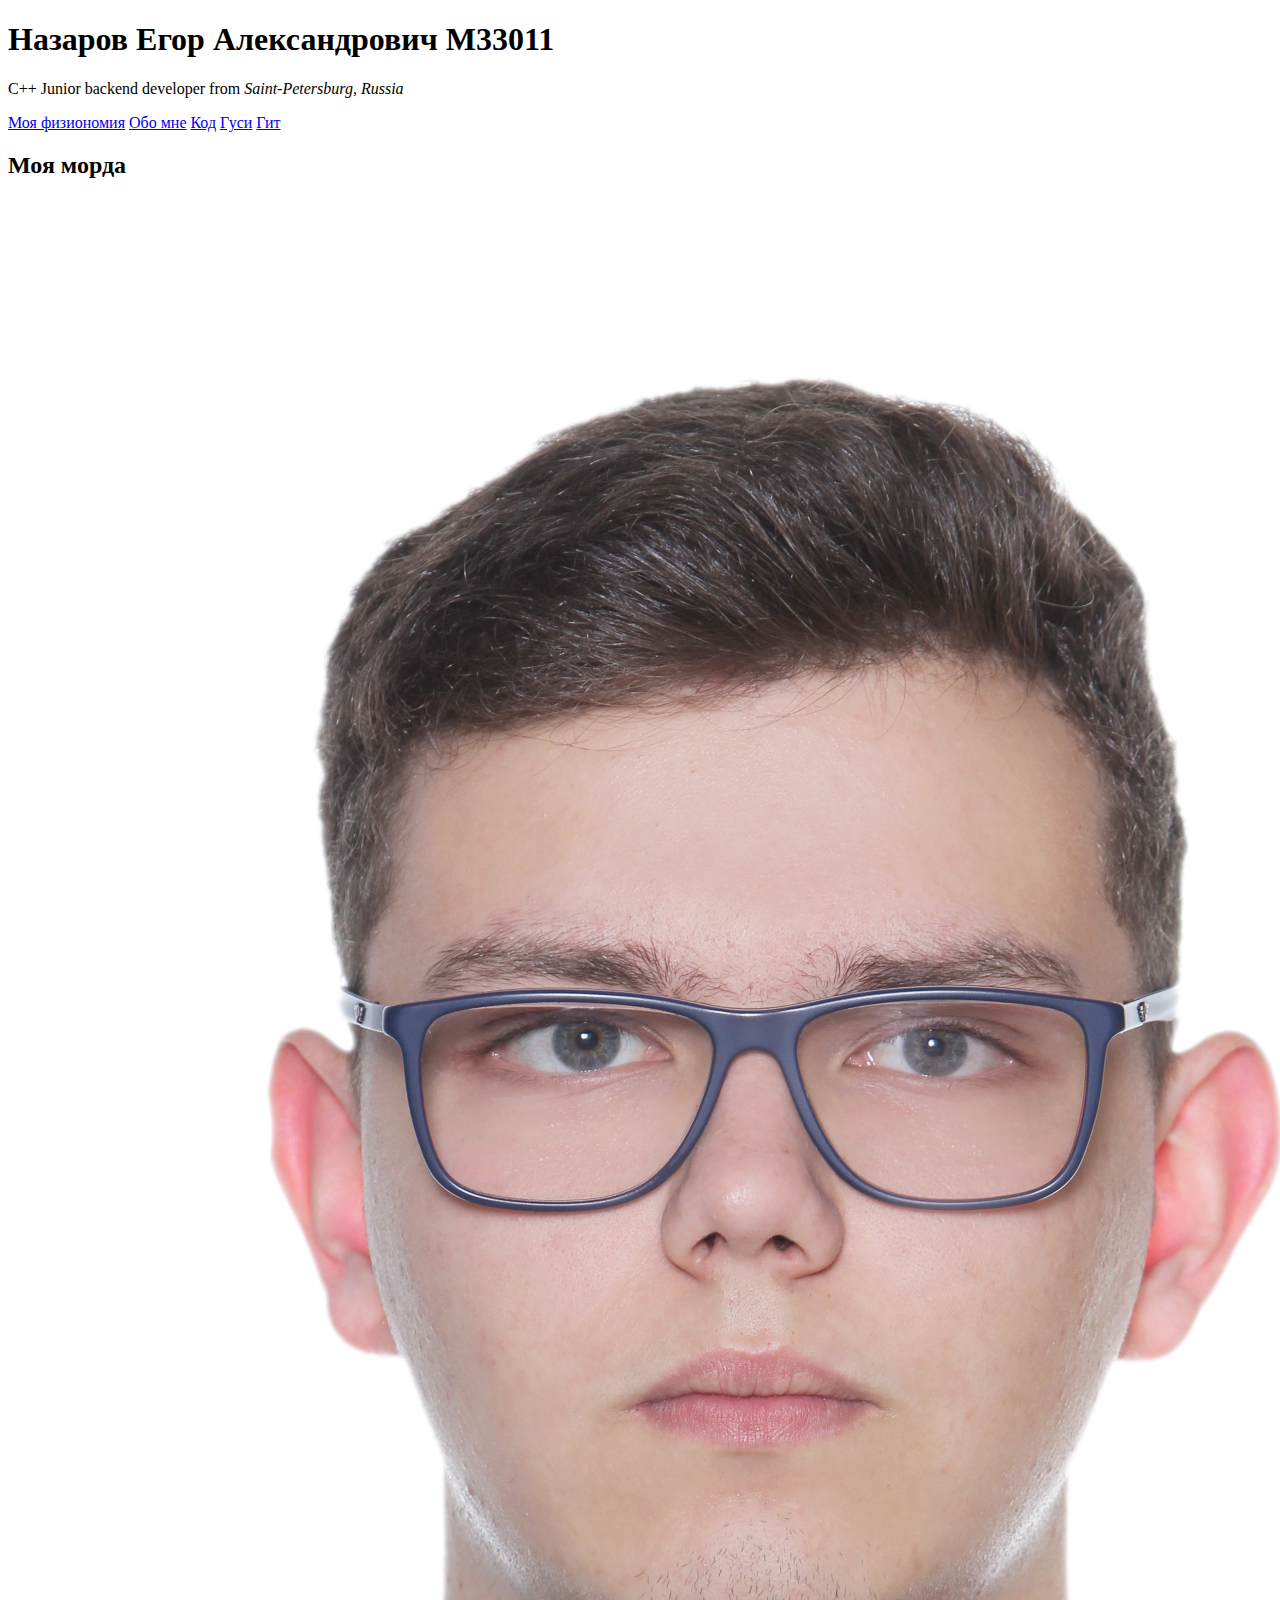
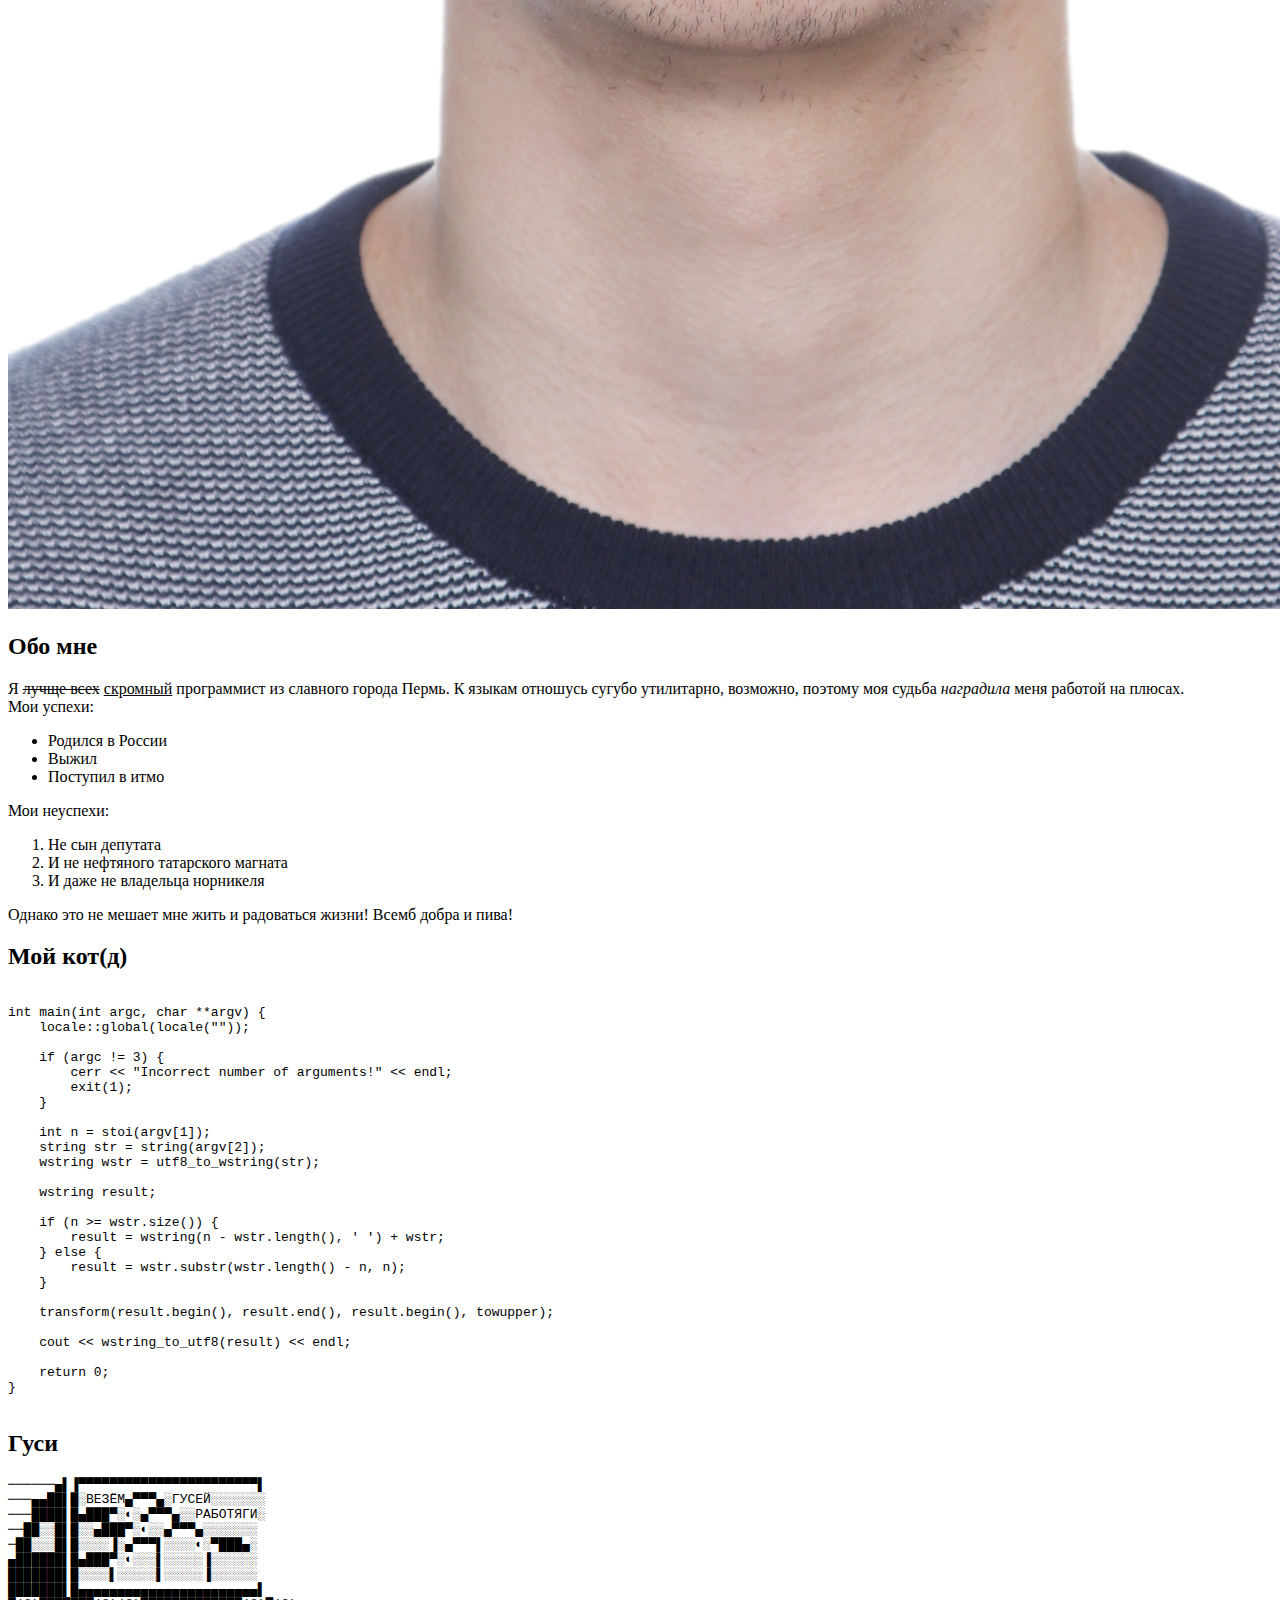
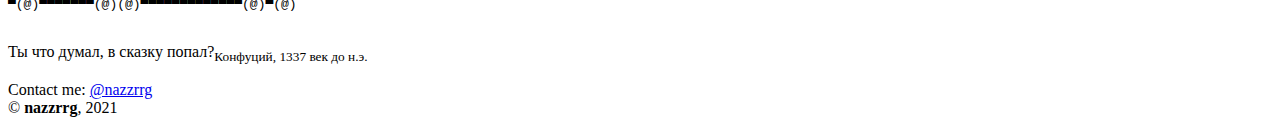
==== index.html @ 8119497b "Merge branch 'develop'" ====
<!DOCTYPE html>
<html lang="ru">
<head>
    <meta charset="UTF-8">
    <meta http-equiv="X-UA-Compatible" content="IE=edge">
    <meta name="viewport" content="width=device-width, initial-scale=1.0">
    <meta name="description" content="My portfilio page">
    <meta name="keywords" content="CV, portfolio, ">
    <meta name="author" content="nazzrrg">
    <title>ITMO-Web</title>
</head>
<body>
<header>
    <h1>Назаров Егор Александрович М33011</h1>
    <p>C++ Junior backend developer from <i>Saint-Petersburg, Russia</i></p>
    <nav>
        <a href="#face">Моя физиономия</a>
        <a href="#about">Обо мне</a>
        <a href="#code-sample">Код</a>
        <a href="#ascii-graphics">Гуси</a>
        <a target="_blank" href="https://github.com/nazzrrg">Гит</a>
    </nav>
</header>
<main>
    <section class="page-block" id="face">
        <h2 class="block-header">Моя морда</h2>
        <img src="src/img/face.jpg" alt="Мой фейс не айди">
    </section>
    <section class="page-block" id="about">
        <h2 class="block-header">Обо мне</h2>
        <article>
            Я <del>лучще всех</del> <ins>скромный</ins> программист из славного города Пермь. К языкам отношусь сугубо утилитарно, возможно, поэтому моя судьба <em>наградила</em> меня работой на плюсах.<br>
            Мои успехи:
            <ul>
                <li>Родился в России</li>
                <li>Выжил</li>
                <li>Поступил в итмо</li>
            </ul>
            Мои неуспехи:
            <ol>
                <li>Не сын депутата</li>
                <li>И не нефтяного татарского магната</li>
                <li>И даже не владельца норникеля</li>
            </ol>
            Однако это не мешает мне жить и радоваться жизни! Всемб добра и пива!
        </article>
    </section>
    <section class="page-block" id="code-sample">
        <h2 class="block-header">Мой кот(д)</h2>
        <pre><code>
int main(int argc, char **argv) {
    locale::global(locale(""));

    if (argc != 3) {
        cerr << "Incorrect number of arguments!" << endl;
        exit(1);
    }

    int n = stoi(argv[1]);
    string str = string(argv[2]);
    wstring wstr = utf8_to_wstring(str);

    wstring result;

    if (n >= wstr.size()) {
        result = wstring(n - wstr.length(), ' ') + wstr;
    } else {
        result = wstr.substr(wstr.length() - n, n);
    }

    transform(result.begin(), result.end(), result.begin(), towupper);

    cout << wstring_to_utf8(result) << endl;

    return 0;
}
        </code></pre>
    </section>
    <section class="page-block" id="ascii-graphics">
        <h2 class="block-header">Гуси</h2>
        <pre>
──────▄▌▐▀▀▀▀▀▀▀▀▀▀▀▀▀▀▀▀▀▀▀▀▀▀▀▌
───▄▄██▌█░ВЕЗЁМ▄▀▀▀▄░ГУСЕЙ░░░░░░░
───████▌█▄███▀░◐░▄▀▀▀▄░░РАБОТЯГИ░
──██░░█▌█░░▄███▀░◐░░▄▀▀▀▄░░░░░░░
─██░░░█▌█░░░░▐░▄▀▀▀▌░░░░◐░▀███▄░
▄██████▌█▄███▀░◐░░░▌░░░░░▐░░░░░░
███████▌█░░░░▌░░░░░▌░░░░░▐░░░░░░
███████▌█▄▄▄▄▄▄▄▄▄▄▄▄▄▄▄▄▄▄▄▄▄▄▄▌
▀(@)▀▀▀▀▀▀▀(@)(@)▀▀▀▀▀▀▀▀▀▀▀▀▀(@)▀(@)
        </pre>
    </section>
    <aside id="quote">
        <p>Ты что думал, в сказку попал?<sub>Конфуций, 1337 век до н.э.</sub></p>
    </aside>
</main>
<footer>
    <section class="footer-contacts">Contact me: <a href="http://t.me/nazzrrg">@nazzrrg</a></section>
    <section class="footer-copyright">© <b>nazzrrg</b>, 2021</section>
</footer>
</body>
</html>
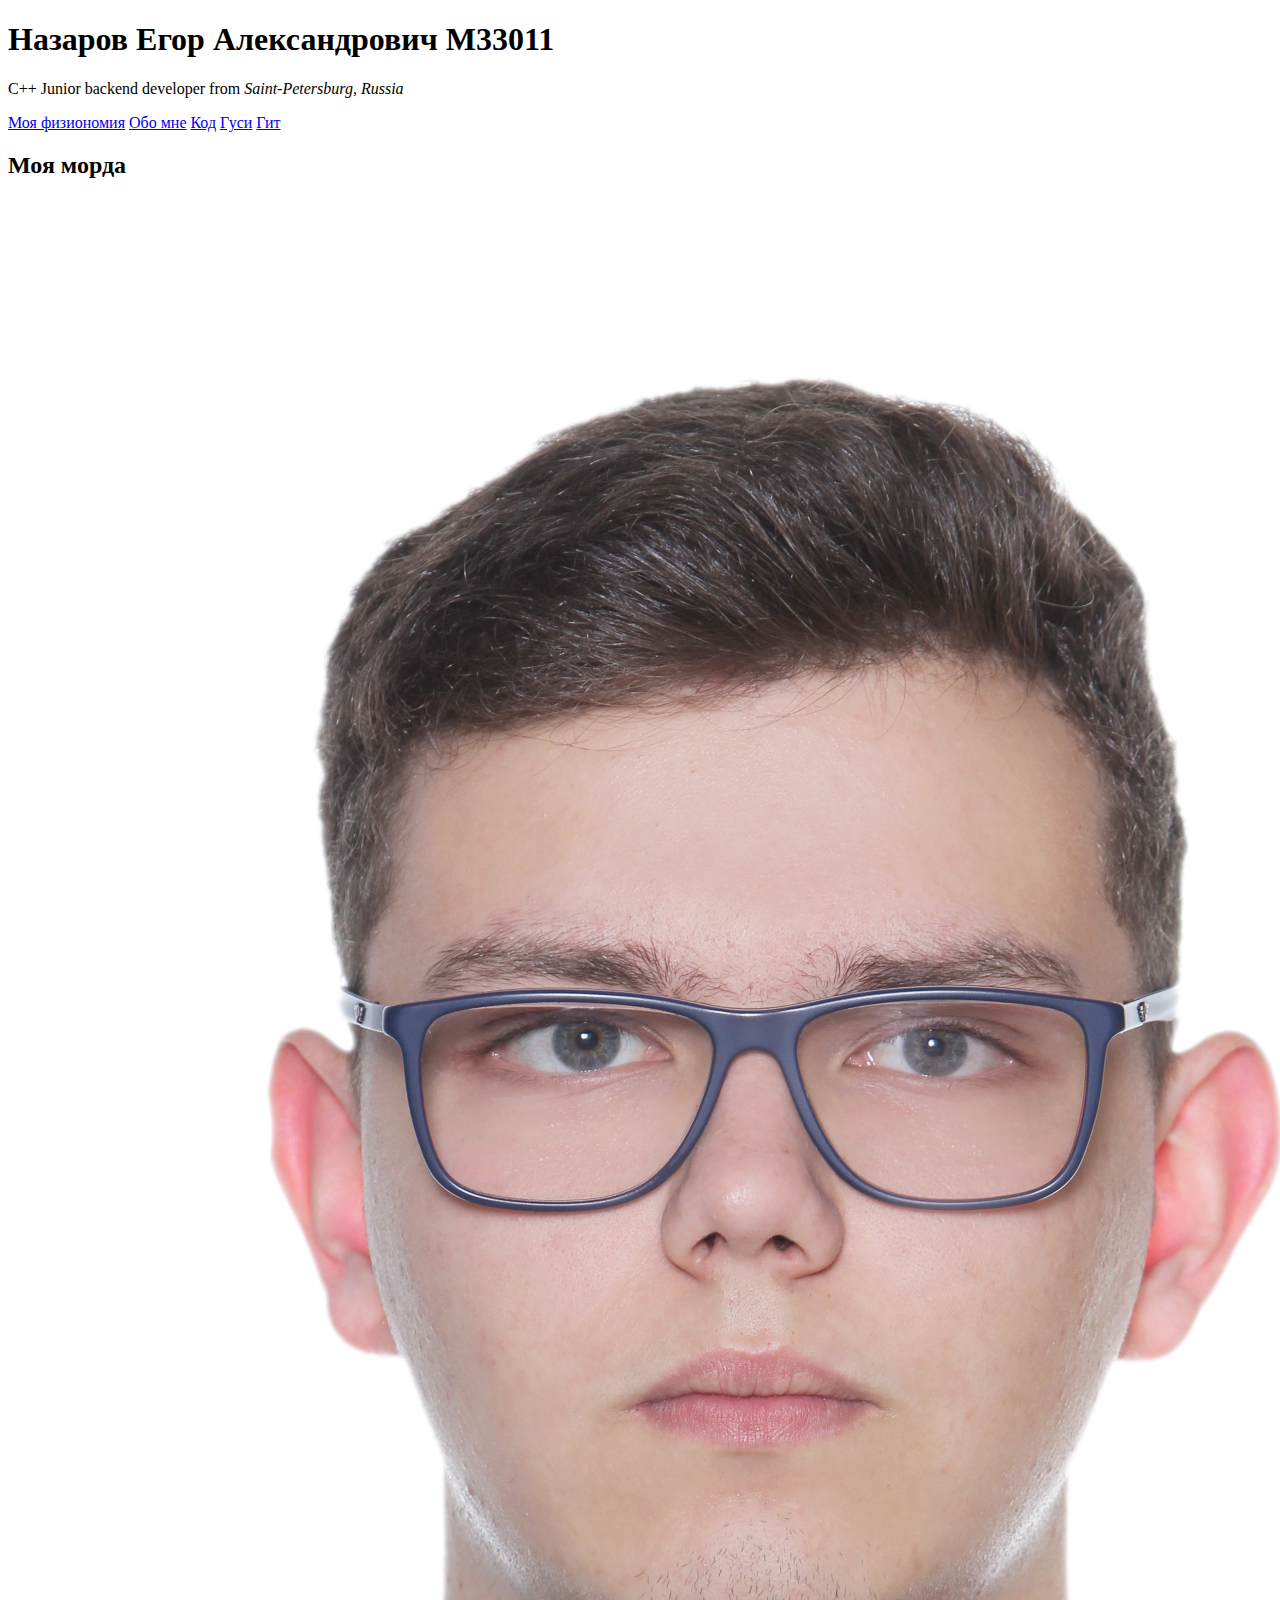
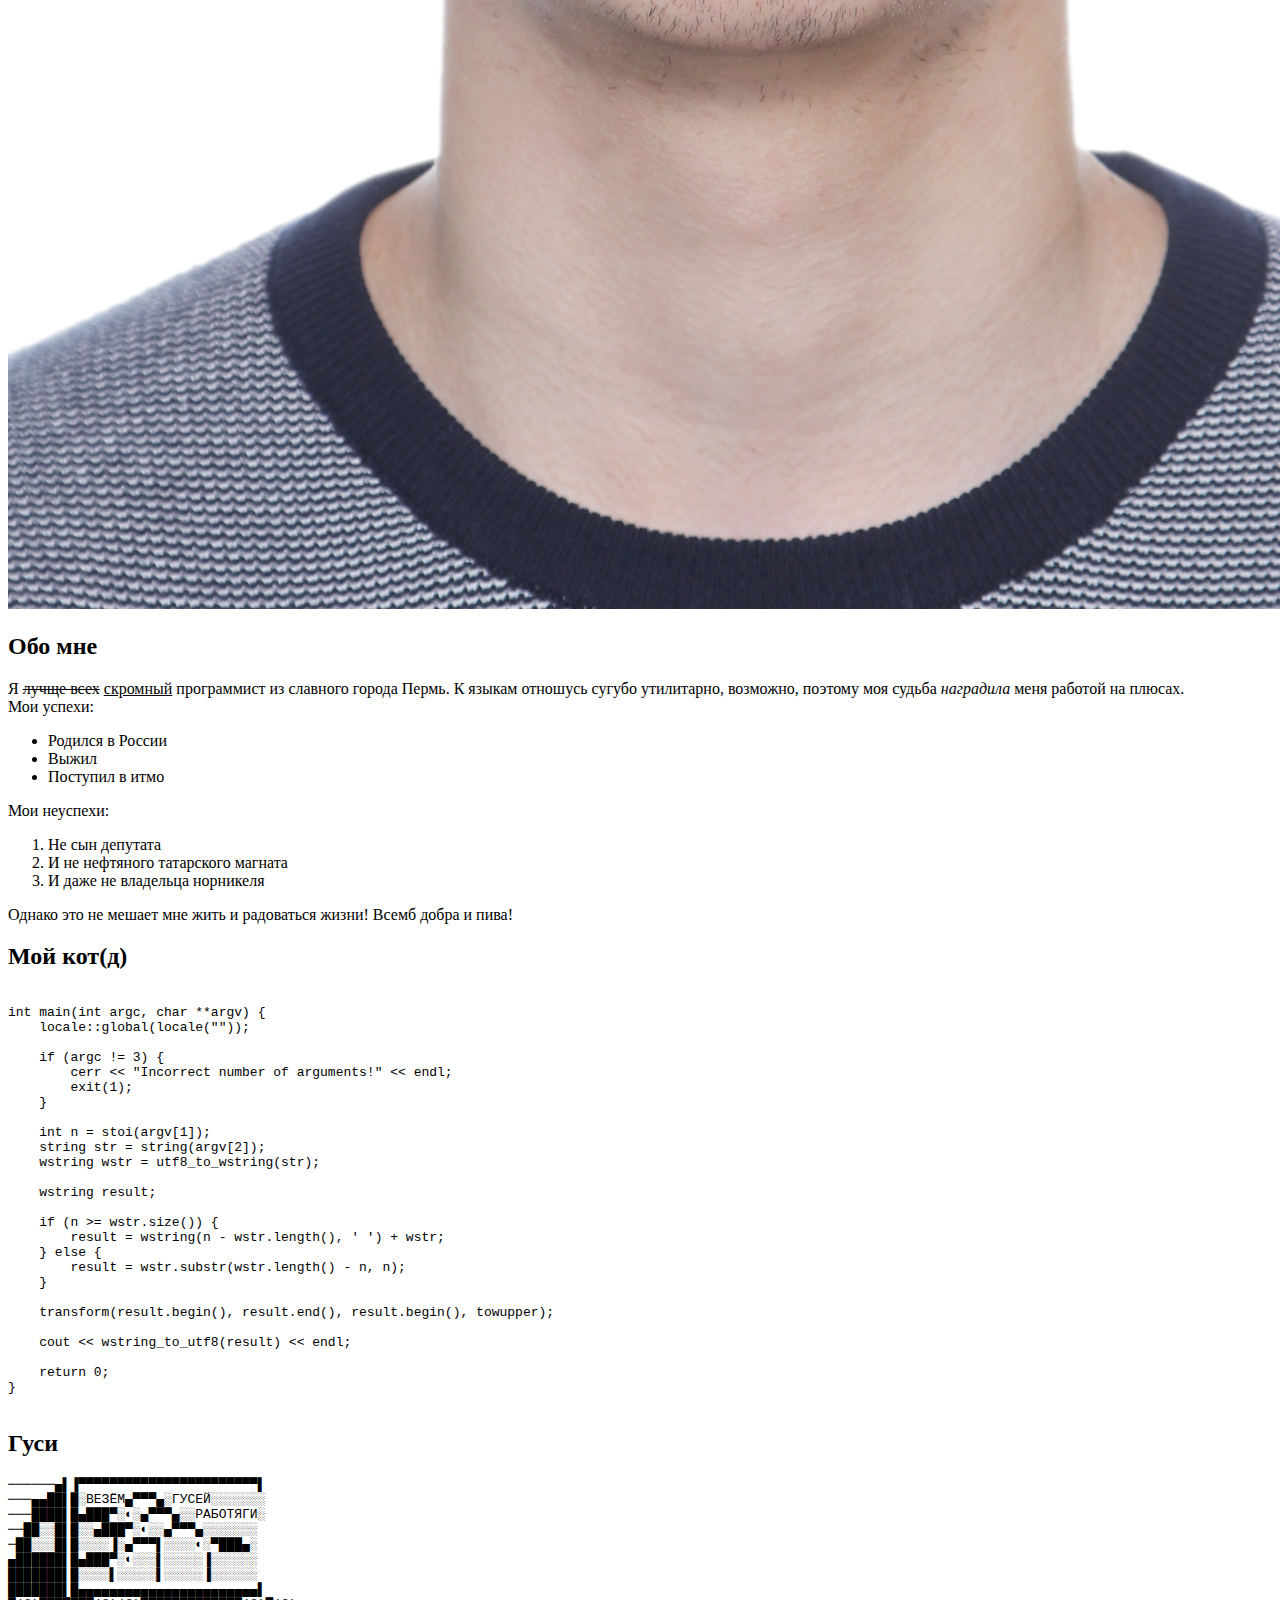
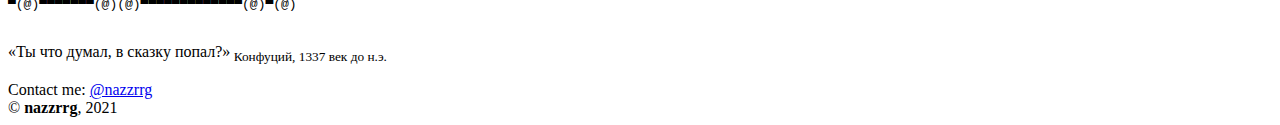
==== commit b3383a9f: "lab 1 final" ====
--- a/index.html
+++ b/index.html
@@ -91,7 +91,7 @@
         </pre>
     </section>
     <aside id="quote">
-        <p>Ты что думал, в сказку попал?<sub>Конфуций, 1337 век до н.э.</sub></p>
+        <p><q>Ты что думал, в сказку попал?</q><sub> Конфуций, 1337 век до н.э.</sub></p>
     </aside>
 </main>
 <footer>
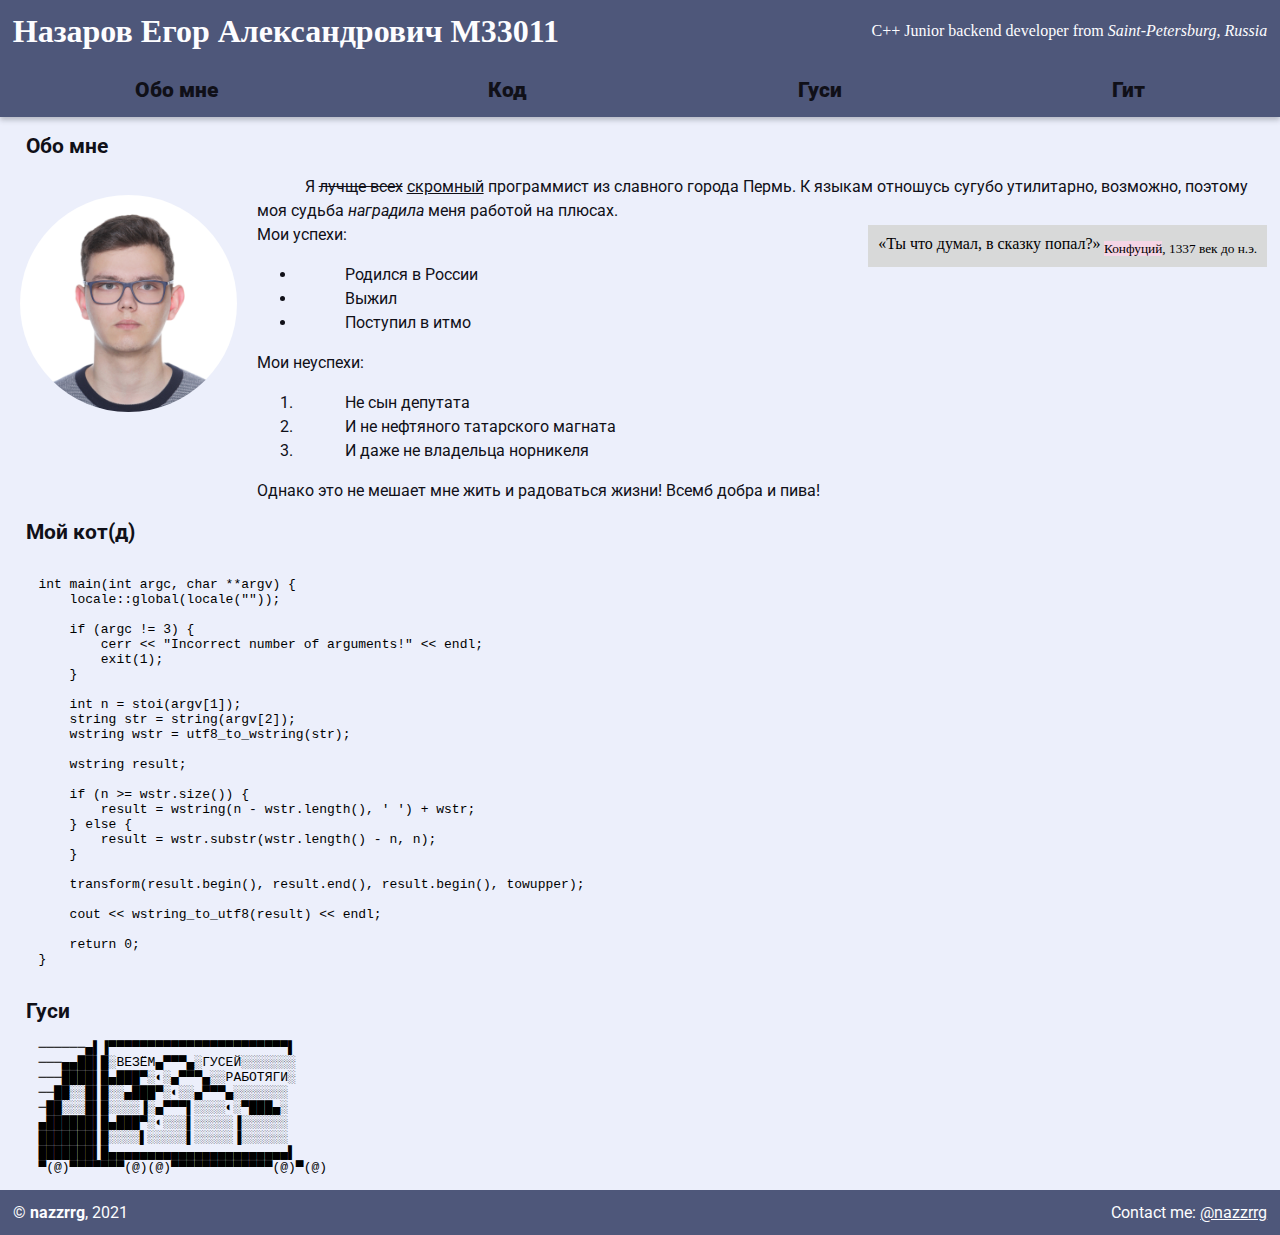
==== commit 17ea35bd: "lab 2" ====
--- a/index.html
+++ b/index.html
@@ -7,14 +7,18 @@
     <meta name="description" content="My portfilio page">
     <meta name="keywords" content="CV, portfolio, ">
     <meta name="author" content="nazzrrg">
+
+    <link rel="stylesheet" href="styles.css">
+
     <title>ITMO-Web</title>
 </head>
 <body>
 <header>
-    <h1>Назаров Егор Александрович М33011</h1>
-    <p>C++ Junior backend developer from <i>Saint-Petersburg, Russia</i></p>
+    <div id="header-text">
+        <h1>Назаров Егор Александрович М33011</h1>
+        <p>C++ Junior backend developer from <i>Saint-Petersburg, Russia</i></p>
+    </div>
     <nav>
-        <a href="#face">Моя физиономия</a>
         <a href="#about">Обо мне</a>
         <a href="#code-sample">Код</a>
         <a href="#ascii-graphics">Гуси</a>
@@ -22,31 +26,35 @@
     </nav>
 </header>
 <main>
-    <section class="page-block" id="face">
-        <h2 class="block-header">Моя морда</h2>
-        <img src="src/img/face.jpg" alt="Мой фейс не айди">
-    </section>
     <section class="page-block" id="about">
         <h2 class="block-header">Обо мне</h2>
-        <article>
-            Я <del>лучще всех</del> <ins>скромный</ins> программист из славного города Пермь. К языкам отношусь сугубо утилитарно, возможно, поэтому моя судьба <em>наградила</em> меня работой на плюсах.<br>
-            Мои успехи:
-            <ul>
-                <li>Родился в России</li>
-                <li>Выжил</li>
-                <li>Поступил в итмо</li>
-            </ul>
-            Мои неуспехи:
-            <ol>
-                <li>Не сын депутата</li>
-                <li>И не нефтяного татарского магната</li>
-                <li>И даже не владельца норникеля</li>
-            </ol>
-            Однако это не мешает мне жить и радоваться жизни! Всемб добра и пива!
-        </article>
+        <div class="block-contents">
+            <div class="photo">
+                <div class="img-crop">
+                    <img src="src/img/face.jpg" alt="Мой фейс не айди">
+                </div>
+            </div>
+                <article>
+                    Я <del>лучще всех</del> <ins>скромный</ins> программист из славного города Пермь. К языкам отношусь сугубо утилитарно, возможно, поэтому моя судьба <em>наградила</em> меня работой на плюсах.<br>
+                    Мои успехи:
+                    <ul>
+                        <li>Родился в России</li>
+                        <li>Выжил</li>
+                        <li>Поступил в итмо</li>
+                    </ul>
+                    Мои неуспехи:
+                    <ol>
+                        <li>Не сын депутата</li>
+                        <li>И не нефтяного татарского магната</li>
+                        <li>И даже не владельца норникеля</li>
+                    </ol>
+                    Однако это не мешает мне жить и радоваться жизни! Всемб добра и пива!
+                </article>
+        </div>
     </section>
     <section class="page-block" id="code-sample">
         <h2 class="block-header">Мой кот(д)</h2>
+        <div class="block-contents">
         <pre><code>
 int main(int argc, char **argv) {
     locale::global(locale(""));
@@ -75,9 +83,11 @@
     return 0;
 }
         </code></pre>
+        </div>
     </section>
     <section class="page-block" id="ascii-graphics">
         <h2 class="block-header">Гуси</h2>
+        <div class="block-contents">
         <pre>
 ──────▄▌▐▀▀▀▀▀▀▀▀▀▀▀▀▀▀▀▀▀▀▀▀▀▀▀▌
 ───▄▄██▌█░ВЕЗЁМ▄▀▀▀▄░ГУСЕЙ░░░░░░░
@@ -89,9 +99,10 @@
 ███████▌█▄▄▄▄▄▄▄▄▄▄▄▄▄▄▄▄▄▄▄▄▄▄▄▌
 ▀(@)▀▀▀▀▀▀▀(@)(@)▀▀▀▀▀▀▀▀▀▀▀▀▀(@)▀(@)
         </pre>
+        </div>
     </section>
     <aside id="quote">
-        <p><q>Ты что думал, в сказку попал?</q><sub> Конфуций, 1337 век до н.э.</sub></p>
+        <q>Ты что думал, в сказку попал?</q><sub> <span class="gradient">Конфуций</span>, 1337 век до н.э.</sub>
     </aside>
 </main>
 <footer>
--- a/styles.css
+++ b/styles.css
@@ -0,0 +1,225 @@
+@import url('https://fonts.googleapis.com/css2?family=Roboto:ital,wght@0,100;0,400;0,700;1,100;0,900&display=swap');
+
+body {
+    display: flex;
+    flex-direction: column;
+
+    margin: 0;
+
+    background-color: #ECEFFB;
+}
+
+header {
+    order: 1;
+
+    display: flex;
+    flex-direction: column;
+    flex-wrap: nowrap;
+
+    width: 100%;
+
+    background-color: #4E577A;
+    -webkit-box-shadow: 0 3px 5px rgba(57, 63, 72, 0.3);
+    -moz-box-shadow: 0 3px 5px rgba(57, 63, 72, 0.3);
+    box-shadow: 0 3px 5px rgba(57, 63, 72, 0.3);
+}
+
+#header-text {
+    order: 1;
+
+    display: flex;
+    flex-direction: row;
+    flex-wrap: nowrap;
+    justify-content: space-between;
+    align-items: center;
+
+    width: 100%;
+
+    color: #fdfdff;
+}
+
+#header-text h1 {
+    order: 1;
+    align-self: center;
+
+    padding: 1%;
+    margin: 0;
+}
+
+#header-text p {
+    order: 2;
+    align-self: center;
+
+    padding: 1%;
+    margin: 0;
+}
+
+nav {
+    order: 2;
+
+    display: flex;
+    justify-content:space-around;
+    flex-wrap: wrap;
+
+    width: 100%;
+}
+
+nav a {
+    flex-grow: 1;
+    align-content: center;
+
+    padding: 15px;
+
+    font-family: 'Roboto', sans-serif;
+    font-size: 1.3em;
+    font-weight: 900;
+    text-align: center;
+    text-decoration: none;
+    color: #101018;
+}
+
+nav a:hover {
+    background-color: #9fa3b6;
+    transition: all 0.3s ease 0s;
+}
+
+main {
+    order: 2;
+
+    display: flex;
+    flex-direction: column;
+
+    width: 100%;
+}
+
+.img-crop {
+    max-width: 300px;
+    max-height: 300px;
+    position: relative;
+    overflow: hidden;
+    border-radius: 50%;
+    margin: 20px;
+}
+
+img {
+    display: block;
+
+    margin: 0 auto;
+    width: 100%;
+}
+
+.page-block {
+    display: flex;
+    flex-direction: column;
+    flex-wrap: nowrap;
+
+    width: 100%;
+}
+
+.block-header {
+    order: 1;
+
+    width: 100%;
+    padding-left: 2%;
+}
+
+h2 {
+    font-family: 'Roboto', sans-serif;
+    font-size: 1.3em;
+    font-weight: 700;
+    text-align: left;
+    color: #101018;
+}
+
+.block-contents {
+    order: 2;
+
+    display: flex;
+    flex-direction: row;
+}
+
+#about .photo {
+    order: 2;
+    flex-grow: 1;
+    flex-basis: 20% auto;
+}
+
+#about article {
+    order: 3;
+    flex-grow: 4;
+
+    font-family: 'Roboto', sans-serif;
+    font-size: 1em;
+    font-weight: 400;
+    color: #101018;
+
+    text-align: left;
+    text-indent: 3em;
+    line-height: 1.5em;
+}
+
+#code-sample {
+    order: 3;
+
+    width: 100%;
+}
+
+#code-sample pre {
+    padding: 0 3%;
+    margin: 0;
+}
+
+#ascii-graphics {
+    order: 4;
+}
+
+#ascii-graphics pre {
+    padding: 0 3%;
+    margin: 0;
+}
+
+aside {
+    position: fixed;
+    top: 25%;
+    right: 1%;
+}
+#quote {
+    background-color: #d8d9d9;
+    padding: 10px;
+}
+
+
+.gradient {
+    background-color: #f5d5e5;
+}
+
+footer {
+    order: 3;
+
+    display: flex;
+    flex-direction: row;
+    justify-content: space-between;
+
+    width: 98%;
+
+    font-family: 'Roboto', sans-serif;
+    font-size: 1em;
+    font-weight: 400;
+    color: #101018;
+    padding: 1%;
+    background-color: #4E577A;
+}
+
+footer a {
+    /*text-decoration: none;*/
+    color: #fdfdff;
+}
+
+.footer-contacts {
+    order: 2;
+    color: #fdfdff;
+}
+.footer-copyright {
+    order: 1;
+    color: #fdfdff;
+}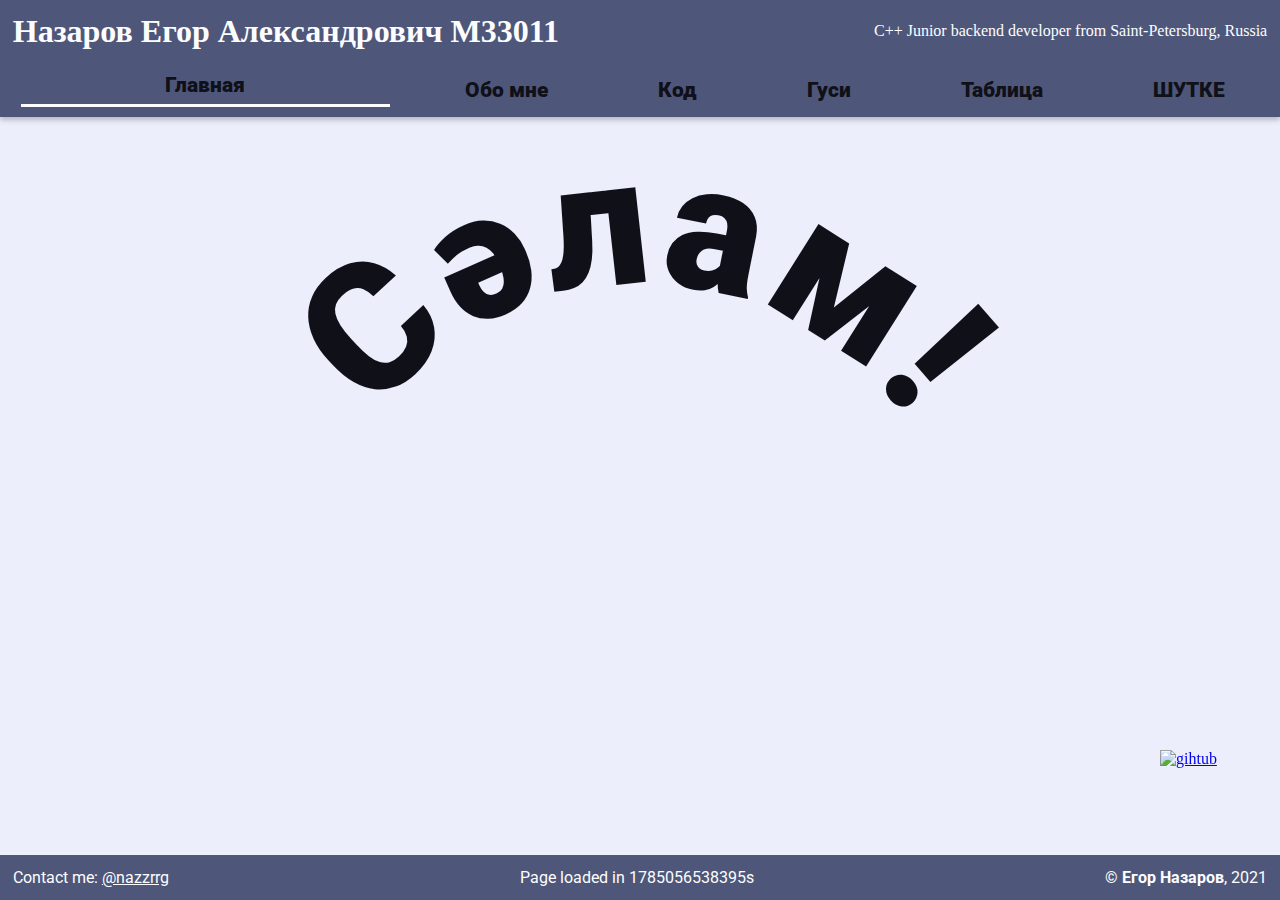
==== commit ba6c55a2: "lab 7 uzhe hochu zachet pliz" ====
--- a/index.html
+++ b/index.html
@@ -8,106 +8,23 @@
     <meta name="keywords" content="CV, portfolio, ">
     <meta name="author" content="nazzrrg">
 
-    <link rel="stylesheet" href="styles.css">
+    <link rel="stylesheet" href="src/style/styles.css">
+
+    <script src="https://ajax.googleapis.com/ajax/libs/jquery/3.5.1/jquery.min.js"></script>
+    <script src="src/script/circletype.min.js"></script>
 
     <title>ITMO-Web</title>
+
+    <script src="./src/script/main.js"></script>
+    <script src="src/script/curvv.js"></script>
 </head>
 <body>
-<header>
-    <div id="header-text">
-        <h1>Назаров Егор Александрович М33011</h1>
-        <p>C++ Junior backend developer from <i>Saint-Petersburg, Russia</i></p>
-    </div>
-    <nav>
-        <a href="#about">Обо мне</a>
-        <a href="#code-sample">Код</a>
-        <a href="#ascii-graphics">Гуси</a>
-        <a target="_blank" href="https://github.com/nazzrrg">Гит</a>
-    </nav>
-</header>
-<main>
-    <section class="page-block" id="about">
-        <h2 class="block-header">Обо мне</h2>
-        <div class="block-contents">
-            <div class="photo">
-                <div class="img-crop">
-                    <img src="src/img/face.jpg" alt="Мой фейс не айди">
-                </div>
-            </div>
-                <article>
-                    Я <del>лучще всех</del> <ins>скромный</ins> программист из славного города Пермь. К языкам отношусь сугубо утилитарно, возможно, поэтому моя судьба <em>наградила</em> меня работой на плюсах.<br>
-                    Мои успехи:
-                    <ul>
-                        <li>Родился в России</li>
-                        <li>Выжил</li>
-                        <li>Поступил в итмо</li>
-                    </ul>
-                    Мои неуспехи:
-                    <ol>
-                        <li>Не сын депутата</li>
-                        <li>И не нефтяного татарского магната</li>
-                        <li>И даже не владельца норникеля</li>
-                    </ol>
-                    Однако это не мешает мне жить и радоваться жизни! Всемб добра и пива!
-                </article>
+<div id="content-and-footer">
+    <main>
+        <div id="big-hi">
+            <div id="curved-text">Сәлам!</div>
         </div>
-    </section>
-    <section class="page-block" id="code-sample">
-        <h2 class="block-header">Мой кот(д)</h2>
-        <div class="block-contents">
-        <pre><code>
-int main(int argc, char **argv) {
-    locale::global(locale(""));
-
-    if (argc != 3) {
-        cerr << "Incorrect number of arguments!" << endl;
-        exit(1);
-    }
-
-    int n = stoi(argv[1]);
-    string str = string(argv[2]);
-    wstring wstr = utf8_to_wstring(str);
-
-    wstring result;
-
-    if (n >= wstr.size()) {
-        result = wstring(n - wstr.length(), ' ') + wstr;
-    } else {
-        result = wstr.substr(wstr.length() - n, n);
-    }
-
-    transform(result.begin(), result.end(), result.begin(), towupper);
-
-    cout << wstring_to_utf8(result) << endl;
-
-    return 0;
-}
-        </code></pre>
-        </div>
-    </section>
-    <section class="page-block" id="ascii-graphics">
-        <h2 class="block-header">Гуси</h2>
-        <div class="block-contents">
-        <pre>
-──────▄▌▐▀▀▀▀▀▀▀▀▀▀▀▀▀▀▀▀▀▀▀▀▀▀▀▌
-───▄▄██▌█░ВЕЗЁМ▄▀▀▀▄░ГУСЕЙ░░░░░░░
-───████▌█▄███▀░◐░▄▀▀▀▄░░РАБОТЯГИ░
-──██░░█▌█░░▄███▀░◐░░▄▀▀▀▄░░░░░░░
-─██░░░█▌█░░░░▐░▄▀▀▀▌░░░░◐░▀███▄░
-▄██████▌█▄███▀░◐░░░▌░░░░░▐░░░░░░
-███████▌█░░░░▌░░░░░▌░░░░░▐░░░░░░
-███████▌█▄▄▄▄▄▄▄▄▄▄▄▄▄▄▄▄▄▄▄▄▄▄▄▌
-▀(@)▀▀▀▀▀▀▀(@)(@)▀▀▀▀▀▀▀▀▀▀▀▀▀(@)▀(@)
-        </pre>
-        </div>
-    </section>
-    <aside id="quote">
-        <q>Ты что думал, в сказку попал?</q><sub> <span class="gradient">Конфуций</span>, 1337 век до н.э.</sub>
-    </aside>
-</main>
-<footer>
-    <section class="footer-contacts">Contact me: <a href="http://t.me/nazzrrg">@nazzrrg</a></section>
-    <section class="footer-copyright">© <b>nazzrrg</b>, 2021</section>
-</footer>
+    </main>
+</div>
 </body>
 </html>
--- a/src/style/styles.css
+++ b/src/style/styles.css
@@ -0,0 +1,357 @@
+@import url('https://fonts.googleapis.com/css2?family=Roboto:ital,wght@0,100;0,400;0,700;1,100;0,900&display=swap');
+
+html {
+    height: 100%;
+    visibility: hidden;
+}
+
+pre, h1, p {
+    overflow-x: auto;
+    white-space: pre-wrap;
+    white-space: -moz-pre-wrap;
+    white-space: -o-pre-wrap;
+    word-wrap: normal;
+}
+
+body {
+    display: flex;
+    flex-direction: column;
+
+    margin: 0;
+    position: absolute;
+    top: 0;
+    left: 0;
+    width: 100%;
+    height: 100vh;
+
+    background-color: #ECEFFB;
+}
+
+#content-and-footer {
+    order: 2;
+    flex: 1 1 auto;
+    display: flex;
+    flex-direction: column;
+    overflow-y: auto;
+    width: 100%;
+}
+
+header {
+    order: 1;
+    flex: 0 0 auto;
+
+    display: flex;
+    flex-direction: column;
+    flex-wrap: nowrap;
+
+    width: 100%;
+    z-index: 2;
+
+    background-color: #4E577A;
+    -webkit-box-shadow: 0 3px 5px rgba(57, 63, 72, 0.3);
+    -moz-box-shadow: 0 3px 5px rgba(57, 63, 72, 0.3);
+    box-shadow: 0 3px 5px rgba(57, 63, 72, 0.3);
+}
+
+#header-text {
+    order: 1;
+
+    display: flex;
+    flex-direction: row;
+    flex-wrap: wrap;
+    justify-content: space-between;
+    align-items: center;
+
+    width: 100%;
+
+    color: #fdfdff;
+}
+
+#header-text h1 {
+    order: 1;
+    align-self: center;
+
+    padding: 1%;
+    margin: 0;
+}
+
+#header-text p {
+    order: 2;
+    align-self: center;
+
+    padding: 1%;
+    margin: 0;
+}
+
+nav {
+    order: 2;
+
+    display: flex;
+    justify-content: space-around;
+    flex-wrap: wrap;
+
+    width: 100%;
+}
+
+nav a, #nav-drop {
+    flex: 1 0 auto;
+    display: flex;
+    flex-direction: column;
+    justify-content: space-between;
+    align-items: center;
+    padding: 15px 0;
+
+    font-family: 'Roboto', sans-serif;
+    font-size: 1.3em;
+    font-weight: 900;
+    text-align: center;
+    text-decoration: none;
+    color: #101018;
+}
+
+nav a:hover, #nav-drop:hover {
+    background-color: #9fa3b6;
+    transition: all 0.3s ease 0s;
+}
+
+#nav-drop {
+    cursor: pointer; /* todo */
+}
+
+.nav-selected {
+    flex-grow: 3;
+    padding: 10px 0;
+}
+
+.nav-selected:after {
+    content: "";
+    height: 3px;
+    width: 90%;
+    border-bottom: solid 3px #fdfdff;
+}
+
+main {
+    order: 1;
+    position: relative; /* need this to position inner content */
+    flex: 1 0 auto;
+
+    display: flex;
+    flex-direction: column;
+
+    width: 100%;
+}
+
+.img-crop {
+    width: 200px;
+    height: 200px;
+    position: relative;
+    overflow: hidden;
+    border-radius: 50%;
+    margin: 20px;
+}
+
+img {
+    display: block;
+
+    margin: 0 auto;
+    width: 100%;
+}
+
+.page-block {
+    display: flex;
+    flex-direction: column;
+    flex-wrap: nowrap;
+
+    border-bottom: dashed 2px grey;
+    width: 100%;
+}
+
+.block-header {
+    order: 1;
+
+    width: 98%;
+    padding-left: 2%;
+}
+
+h2 {
+    font-family: 'Roboto', sans-serif;
+    font-size: 1.3em;
+    font-weight: 700;
+    text-align: left;
+    color: #101018;
+}
+
+.block-contents {
+    order: 2;
+
+    display: flex;
+    flex-direction: row;
+    flex-wrap: wrap;
+}
+
+#about .photo {
+    order: 2;
+    flex-grow: 1;
+    flex-basis: 20% auto;
+}
+
+#about article {
+    order: 3;
+    flex-grow: 4;
+    padding-left: 1%;
+
+    font-family: 'Roboto', sans-serif;
+    font-size: 1em;
+    font-weight: 400;
+    color: #101018;
+
+    text-align: left;
+    text-indent: 3em;
+    line-height: 1.5em;
+}
+
+#code-sample {
+    width: 100%;
+}
+
+#code-sample pre {
+    padding: 0 3%;
+    margin: 0;
+}
+
+#ascii-graphics pre {
+    padding: 0 3%;
+    margin: 0;
+}
+
+#quote {
+    background-color: #d8d9d9;
+    padding: 0;
+}
+
+.gradient {
+    background-color: #f5d5e5;
+}
+
+footer {
+    order: 2;
+
+    display: flex;
+    flex-direction: row;
+    justify-content: space-between;
+
+    width: 98%;
+
+    font-family: 'Roboto', sans-serif;
+    font-size: 1em;
+    font-weight: 400;
+    color: #fdfdff;
+    padding: 1%;
+    background-color: #4E577A;
+}
+
+#footer-contacts a {
+    color: #fdfdff;
+}
+
+aside {
+    position: fixed;
+    right: 20px;
+    bottom: 50px;
+    width: 100px;
+    height: 100px;
+}
+
+@media screen and (min-width: 0px) and (max-width: 580px) {
+    aside {
+        display: none;
+    }
+}
+
+@media screen and (min-width: 581px) and (max-width: 1024px) {
+    aside {
+        display: block;
+    }
+}
+
+table {
+    padding: 1vw;
+}
+
+th:nth-child(1), td:nth-child(1) {
+    width: 150px;
+}
+
+td:not(:first-child) {
+    width: 100px;
+}
+
+tr:nth-child(even) {
+    background: #8292d2
+}
+
+tr:nth-child(odd) {
+    background: #c0ceea
+}
+
+.hide-overflow {
+    overflow: hidden;
+}
+
+#big-hi {
+    flex: 1 0 auto;
+    display: flex;
+    justify-content: center;
+    align-items: center;
+
+    font-family: 'Roboto', sans-serif;
+    font-size: 20vh;
+    font-weight: 900;
+    text-align: center;
+    text-decoration: none;
+    color: #101018;
+}
+#curved-text {
+    height: 100%;
+}
+
+.hidden {
+    display: none;
+    visibility: hidden;
+    height: 0;
+    padding: 0;
+    margin: 0;
+}
+
+#comments {
+    order: 2;
+    width: 100%;
+    min-height: 30vh;
+    display: flex;
+    justify-content: center;
+    align-items: center;
+    flex-wrap: wrap;
+}
+
+.comment-item {
+    width: 48%;
+    padding: 1%;
+    display: flex;
+    flex-direction: column;
+    align-items: center;
+
+    font-family: 'Roboto', sans-serif;
+    font-size: 0.9em;
+    font-weight: 400;
+    color: #0e0e1e;
+}
+.comment-author {
+    width: 96%;
+    padding: 2%;
+
+    font-family: 'Roboto', sans-serif;
+    font-size: 1em;
+    font-weight: 600;
+
+    color: #181c34;
+}